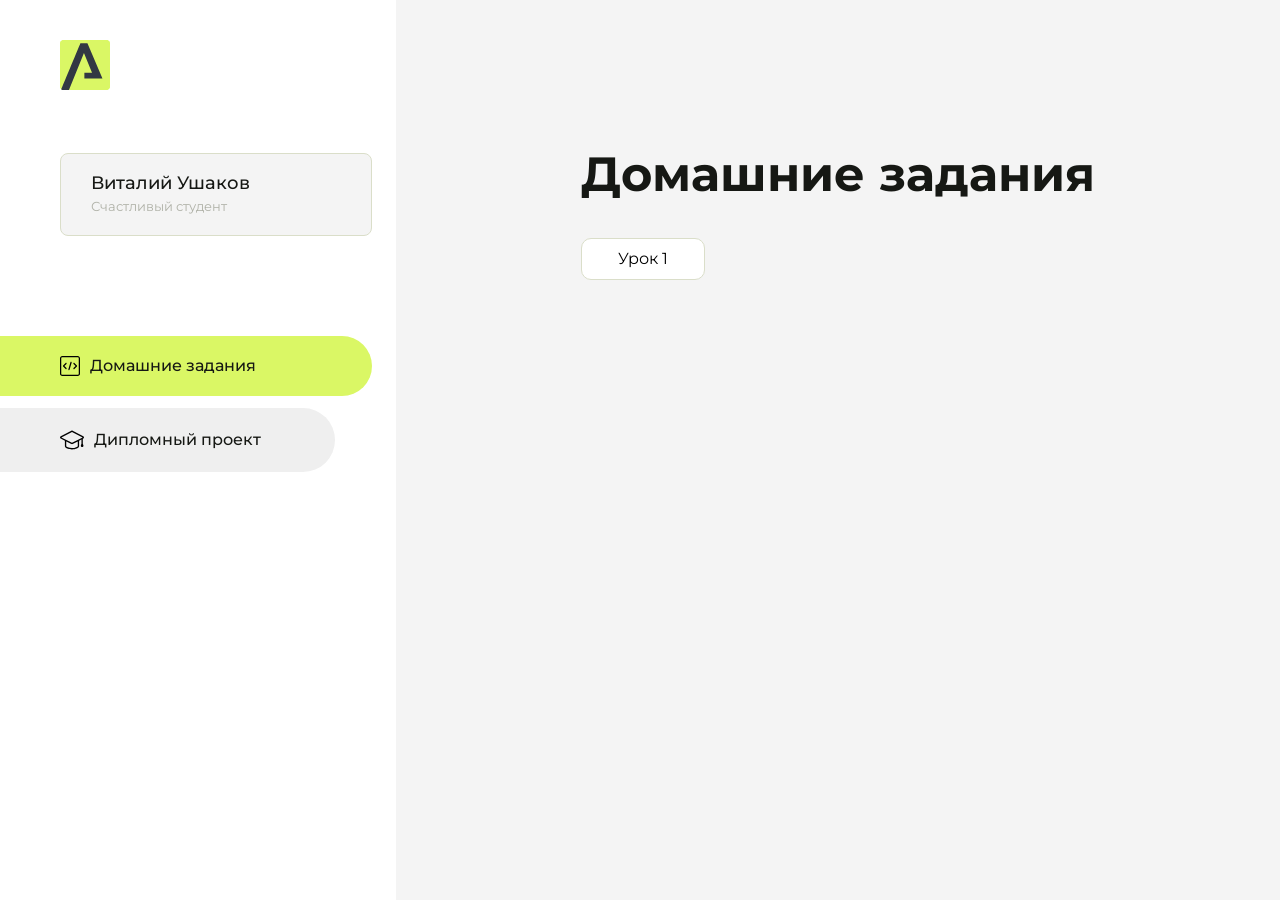
==== index.html @ 603c7155 "Add files via upload" ====
<!DOCTYPE html>
<html lang="en">
<head>
    <meta charset="UTF-8">
    <meta name="viewport" content="width=device-width, initial-scale=1.0">
    <title>Домашняя работа</title>
    <link rel="shortcut icon" href="src/logo.ico" type="image/x-icon">
    <link rel="preconnect" href="https://fonts.googleapis.com">
    <link rel="preconnect" href="https://fonts.gstatic.com" crossorigin>
    <link href="https://fonts.googleapis.com/css2?family=Montserrat:wght@400;500;700&family=Rubik:wght@500&display=swap"
          rel="stylesheet">
    <link rel="stylesheet" href="src/style.css">
</head>
<body id="body">
<div class="overlay" id="overlay"></div>
<div class="layout">
    <div class="burger" id="burger">
        <svg viewBox="0 0 24 24" fill="none" xmlns="http://www.w3.org/2000/svg">
            <g id="SVGRepo_bgCarrier" stroke-width="0"></g>
            <g id="SVGRepo_tracerCarrier" stroke-linecap="round" stroke-linejoin="round"></g>
            <g id="SVGRepo_iconCarrier">
                <path d="M4 18L20 18" stroke="#DAF765" stroke-width="2" stroke-linecap="round"></path>
                <path d="M4 12L20 12" stroke="#DAF765" stroke-width="2" stroke-linecap="round"></path>
                <path d="M4 6L20 6" stroke="#DAF765" stroke-width="2" stroke-linecap="round"></path>
            </g>
        </svg>
    </div>
    <aside class="sidebar" id="sidebar">
        <div class="sidebar__inner">
            <div class="logo">
                <svg width="50" height="50" viewBox="0 0 50 50" fill="none" xmlns="http://www.w3.org/2000/svg">
                    <g clip-path="url(#clip0_513_74730)">
                        <path d="M46.17 -0.257004H3.83C1.57281 -0.257004 -0.257 1.57281 -0.257 3.83V46.17C-0.257 48.4272 1.57281 50.257 3.83 50.257H46.17C48.4272 50.257 50.257 48.4272 50.257 46.17V3.83C50.257 1.57281 48.4272 -0.257004 46.17 -0.257004Z"
                              fill="#DAF765"/>
                        <path d="M24.375 38.4H42.461L27.441 3.1585H20.4355C20.4355 3.1585 6.7895 35.881 1.1945 49.294C2.015 50.0275 3.0945 50.257 3.6945 50.257H8.8445L23.954 13.07L32.0465 32.8285H24.375V38.4Z"
                              fill="#323843"/>
                    </g>
                    <defs>
                        <clipPath id="clip0_513_74730">
                            <rect width="50" height="50" fill="white"/>
                        </clipPath>
                    </defs>
                </svg>
            </div>
            <div class="sidebar__user">
                <div class="sidebar__name">Виталий Ушаков</div>
                <div class="sidebar__text">Счастливый студент</div>
            </div>
            <div class="sidebar__tabs">
                <div class="sidebar__item">
                    <button class="sidebar__button active" id="tasks">
                        <svg xmlns="http://www.w3.org/2000/svg" width="20" height="20" viewBox="0 0 20 20" fill="none">
                            <g clip-path="url(#clip0_704_74543)">
                                <path d="M17.7083 20H2.29167C1.0275 20 0 18.9725 0 17.7083V2.29167C0 1.0275 1.0275 0 2.29167 0H17.7083C18.9725 0 20 1.0275 20 2.29167V17.7083C20 18.9725 18.9725 20 17.7083 20ZM2.29167 1.25C1.7175 1.25 1.25 1.7175 1.25 2.29167V17.7083C1.25 18.2825 1.7175 18.75 2.29167 18.75H17.7083C18.2825 18.75 18.75 18.2825 18.75 17.7083V2.29167C18.75 1.7175 18.2825 1.25 17.7083 1.25H2.29167Z"
                                      fill="black"/>
                                <path d="M6.04167 13.125C5.88167 13.125 5.72167 13.0642 5.6 12.9417L3.1 10.4417C2.85583 10.1975 2.85583 9.80167 3.1 9.5575L5.6 7.0575C5.84417 6.81333 6.24 6.81333 6.48417 7.0575C6.72833 7.30167 6.72833 7.6975 6.48417 7.94167L4.42583 10L6.48417 12.0583C6.72833 12.3025 6.72833 12.6983 6.48417 12.9425C6.36167 13.0642 6.20167 13.125 6.04167 13.125Z"
                                      fill="black"/>
                                <path d="M8.95833 14.1667C8.9 14.1667 8.84 14.1583 8.78167 14.1417C8.45083 14.0442 8.26083 13.6967 8.35833 13.3658L10.4417 6.28251C10.5392 5.95084 10.8892 5.76417 11.2175 5.85917C11.5483 5.95667 11.7383 6.30417 11.6408 6.63501L9.5575 13.7183C9.47833 13.9908 9.22833 14.1667 8.95833 14.1667Z"
                                      fill="black"/>
                                <path d="M13.9583 13.125C13.7983 13.125 13.6383 13.0642 13.5167 12.9417C13.2725 12.6975 13.2725 12.3017 13.5167 12.0575L15.575 9.99916L13.5167 7.94083C13.2725 7.69666 13.2725 7.30083 13.5167 7.05666C13.7608 6.81249 14.1567 6.81249 14.4008 7.05666L16.9008 9.55666C17.145 9.80083 17.145 10.1967 16.9008 10.4408L14.4008 12.9408C14.2783 13.0642 14.1183 13.125 13.9583 13.125Z"
                                      fill="black"/>
                            </g>
                            <defs>
                                <clipPath id="clip0_704_74543">
                                    <rect width="20" height="20" fill="white"/>
                                </clipPath>
                            </defs>
                        </svg>
                        <span>Домашние задания</span></button>
                </div>
                <div class="sidebar__item">
                    <button class="sidebar__button" id="diplom">
                        <svg xmlns="http://www.w3.org/2000/svg" width="24" height="24" viewBox="0 0 24 24" fill="none">
                            <g clip-path="url(#clip0_704_74553)">
                                <path d="M23.2628 10.5971C23.7176 10.365 24 9.90375 24 9.39337C24 8.883 23.7176 8.42175 23.2628 8.18962L12.6135 2.75362C12.2291 2.55824 11.7705 2.55787 11.3854 2.75399L0.736875 8.19C0.282375 8.42175 0 8.883 0 9.39337C0 9.90375 0.282375 10.365 0.736875 10.5971L4.89038 12.7177V18.2074C4.89038 19.8154 8.412 21.393 12 21.393C15.5884 21.393 19.1096 19.815 19.1096 18.2074V12.7174L21.4609 11.517V15.8017L20.901 17.2305C20.7409 17.6389 20.7934 18.0994 21.0405 18.4616C21.2876 18.8246 21.6979 19.041 22.1366 19.041C22.5754 19.041 22.9852 18.8246 23.2324 18.462C23.4795 18.099 23.532 17.6385 23.3719 17.2301L22.8124 15.8021V10.827L23.2628 10.5971ZM17.7623 18.1721C17.6198 18.6375 15.3491 20.0419 12 20.0419C8.65088 20.0419 6.38025 18.6375 6.2415 18.2074V12.3037L6.23887 12.3019C6.23812 12.057 6.1065 11.8207 5.87325 11.7019L1.3515 9.39337L12 3.95737L22.6489 9.39337L12 14.8294L5.87325 11.7019C5.54063 11.5331 4.6695 11.6674 4.5 12C4.33012 12.3322 4.55813 12.5479 4.89038 12.7177L11.3857 16.0331C11.5781 16.1314 11.7889 16.1805 12 16.1805C12.2107 16.1805 12.4222 16.1314 12.6146 16.0331L17.7593 13.407L17.7623 18.1721Z"
                                      fill="black"/>
                            </g>
                            <defs>
                                <clipPath id="clip0_704_74553">
                                    <rect width="24" height="24" fill="white"/>
                                </clipPath>
                            </defs>
                        </svg>
                        <span>Дипломный проект</span></button>
                </div>
            </div>
        </div>

    </aside>
    <div class="content">
        <div class="container">
            <div class="content__block" id="tasksBlock">
                <div class="content__title">Домашние задания</div>
                <ul class="content__list">
                    <li class="content__list-item">
                        <a href="lesson1/index.html">Урок 1</a>
                    </li>
                </ul>
            </div>
            <div class="content__block hidden" id="diplomBlock">
                <div class="content__title">Дипломный проект</div>
                <div class="content__list-diplom">
                    <a href="ПАПКА-С-НОМЕРОМ-УРОКА">Ссылка на ДЗ</a>
                </div>
                <div class="content__decor">
                    <div class="content__decor-text">Давай проверим, чему ты научился!</div>
                    <div class="content__decor-img">
                        <img src="src/decor.png" alt="decor">
                    </div>
                </div>
            </div>
        </div>
    </div>
</div>
<script src="src/index.js"></script>
</body>
</html>
---- src/style.css ----
*{padding: 0;margin: 0;border: 0;}
*,*:before,*:after{-webkit-box-sizing: border-box;box-sizing: border-box;}
:focus,:active{outline: none;}
a:focus,a:active{outline: none;}
nav,footer,header,aside{display: block;}
html,body{
    height:100%;width:100%;
    font-size:100%;line-height:1;-ms-text-size-adjust:100%;-moz-text-size-adjust:100%;-webkit-text-size-adjust:100%;}
input,button,textarea{font-family:inherit;}
input::-ms-clear{display: none;}
button{cursor: pointer;}
button::-moz-focus-inner{padding:0;border:0;}
a,a:visited{text-decoration: none;}
a:hover{text-decoration: none;}
ul li{list-style: none;}
img{vertical-align: top;}
h1,h2,h3,h4,h5,h6{font-size:inherit;font-weight: inherit;}
a{color:inherit;}



body {
    font-family: "Montserrat",SansSerif;
    color: black;
}

body.overflow {
    overflow: hidden;
}



.layout {
    display: -webkit-box;
    display: -ms-flexbox;
    display: flex;
    min-height: 100vh;
}

.sidebar {
    padding: 40px 24px 40px 0;
    -ms-flex-negative: 0;
    flex-shrink: 0;
    background-color: white;
}



.content {
    -webkit-box-flex: 1;
    -ms-flex-positive: 1;
    flex-grow: 1;
    background-color: #F4F4F4;
}

.container {
    display: -webkit-box;
    display: -ms-flexbox;
    display: flex;
    -webkit-box-orient: vertical;
    -webkit-box-direction: normal;
    -ms-flex-direction: column;
    flex-direction: column;
    -webkit-box-pack: center;
    -ms-flex-pack: center;
    justify-content: center;
    -webkit-box-align: center;
    -ms-flex-align: center;
    align-items: center;
    padding: 150px 60px 80px 60px;
}


.logo {
    margin-left: 60px;
    margin-bottom: 60px;
}

.sidebar__user {
    background-color: #F4F4F4;
    padding: 20px 30px;
    margin-left: 60px;
    margin-bottom: 100px;
    border-radius: 8px;
    border: 1px solid #DADEC9;
}

.sidebar__name {
    color:#161814;
    font-size: 18px;
    font-weight: 500;
    margin-bottom: 6px;
}

.sidebar__text {
    color: #AFB1A7;
    font-size: 13px;
    font-weight: 400;
    line-height: 130%; /* 16.9px */
}

.sidebar__item {
    width: 372px;
}

.sidebar__button {
    display: -webkit-box;
    display: -ms-flexbox;
    display: flex;
    -webkit-box-align: center;
    -ms-flex-align: center;
    align-items: center;
    gap: 10px;
    padding: 20px 60px;
    margin-bottom: 12px;
    border-radius: 0px 100px 100px 0px;
    -webkit-transition: all .5s;
    -o-transition: all .5s;
    transition: all .5s;
    cursor: pointer;
    width: 90%;
    color:#161814;
    font-size: 16px;
    font-weight: 500;
}

.sidebar__button.active , .sidebar__button:hover {
    width: 100%;
    background-color: #DAF765;
}


.content__title {
    color: #161814;
    font-size: 48px;
    font-weight: 700;
    margin-bottom: 40px;
}

.content__list {
    display: -webkit-box;
    display: -ms-flexbox;
    display: flex;
    -webkit-box-align: center;
    -ms-flex-align: center;
    align-items: center;
    -ms-flex-wrap: wrap;
    flex-wrap: wrap;
    gap: 20px;
}



.content__list-item  {
    cursor: pointer;
    padding: 12px 18px;
    background-color: #fff;
    border-radius: 10px;
    border: 1px solid #DADEC9;
    -webkit-transition: all .3s;
    -o-transition: all .3s;
    transition: all .3s;
}

.content__list-item:hover,.content__list-diplom:hover {
    background-color: #AFB1A7;
}

li a {
    padding: 12px 18px;

}


.content__list-diplom {
    -webkit-transition: all .3s;
    -o-transition: all .3s;
    transition: all .3s;
    display: inline-block;
    padding: 12px 18px;
    background-color: #fff;
    border-radius: 10px;
    border: 1px solid #DADEC9;
}

.content__decor {
    display: -webkit-box;
    display: -ms-flexbox;
    display: flex;
    -webkit-box-align: center;
    -ms-flex-align: center;
    align-items: center;
}

.content__decor-text {
    color:#BEDD44;
    font-size: 36px;
    font-weight: 700;
    line-height: 110%; /* 39.6px */
}

.content__block {
    max-width: 1200px;
}

.content__block.hidden {
    display: none;
}

.content__decor-img img{
    width: 100%;
}

.burger {
    display: none;
    padding: 5px;
    position: fixed;
    top: 3%;
    right: 7%;
    width: 40px;
    height: 40px;
    background-color: #161814;
    border-radius: 50%;
    z-index: 10;
    border: 1px solid #DAF765;
}

@media (max-width: 768px) {
    .burger {
        display: block;
    }

    .sidebar {
        -webkit-transition: all .3s;
        -o-transition: all .3s;
        transition: all .3s;
        -webkit-transform: translateX(-100%);
        -ms-transform: translateX(-100%);
        transform: translateX(-100%);
        position: fixed;
        top: 0;
        left: 0;
        bottom: 0;
        z-index: 5;
    }

    .sidebar.show {
        -webkit-transform: translateX(0%);
        -ms-transform: translateX(0%);
        transform: translateX(0%);
    }

    .overlay {
        opacity: 0;
        pointer-events: none;
        -webkit-transition: all .3s;
        -o-transition: all .3s;
        transition: all .3s;
        position: absolute;
        top: 0;
        right: 0;
        left: 0;
        bottom: 0;
        z-index: 3;
        background-color: #000000e0;
    }

    .overlay.show {
        opacity: 1;
        pointer-events: all;
    }

    .container {
        padding: 40px 20px;
        min-height: 100%;
    }

    .content__decor {
        margin-top: 20px;
        -webkit-box-orient: vertical;
        -webkit-box-direction: normal;
        -ms-flex-direction: column;
        flex-direction: column;
    }
}

@media (max-width: 400px) {
    .sidebar__user {
        margin-left: 0;
    }
}
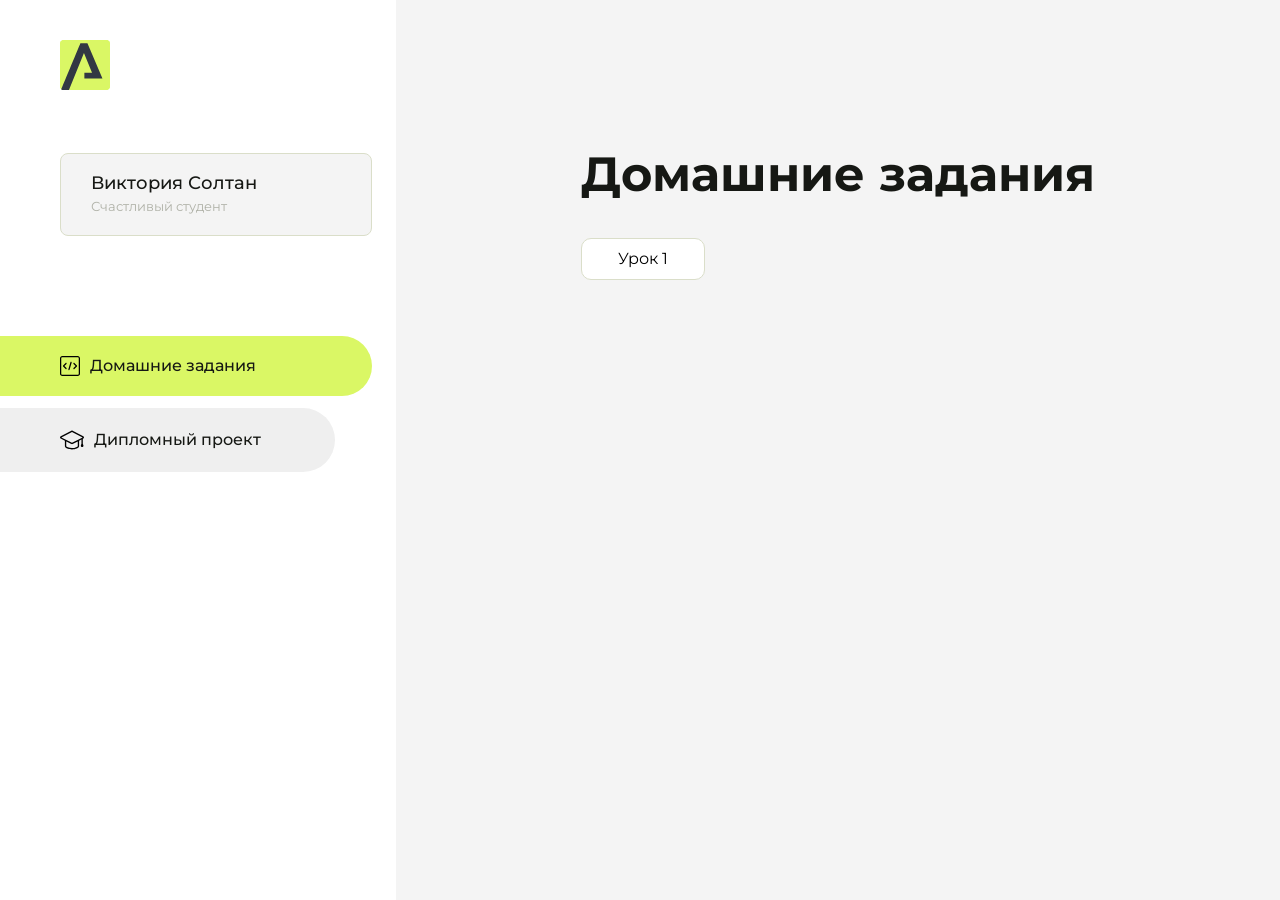
==== commit c905a2bc: "Modify user details and correct HTML in index.html Updated sidebar user information and fixed HTML s" ====
--- a/index.html
+++ b/index.html
@@ -43,7 +43,7 @@
                 </svg>
             </div>
             <div class="sidebar__user">
-                <div class="sidebar__name">Виталий Ушаков</div>
+                <div class="sidebar__name">Виктория Солтан</div>
                 <div class="sidebar__text">Счастливый студент</div>
             </div>
             <div class="sidebar__tabs">
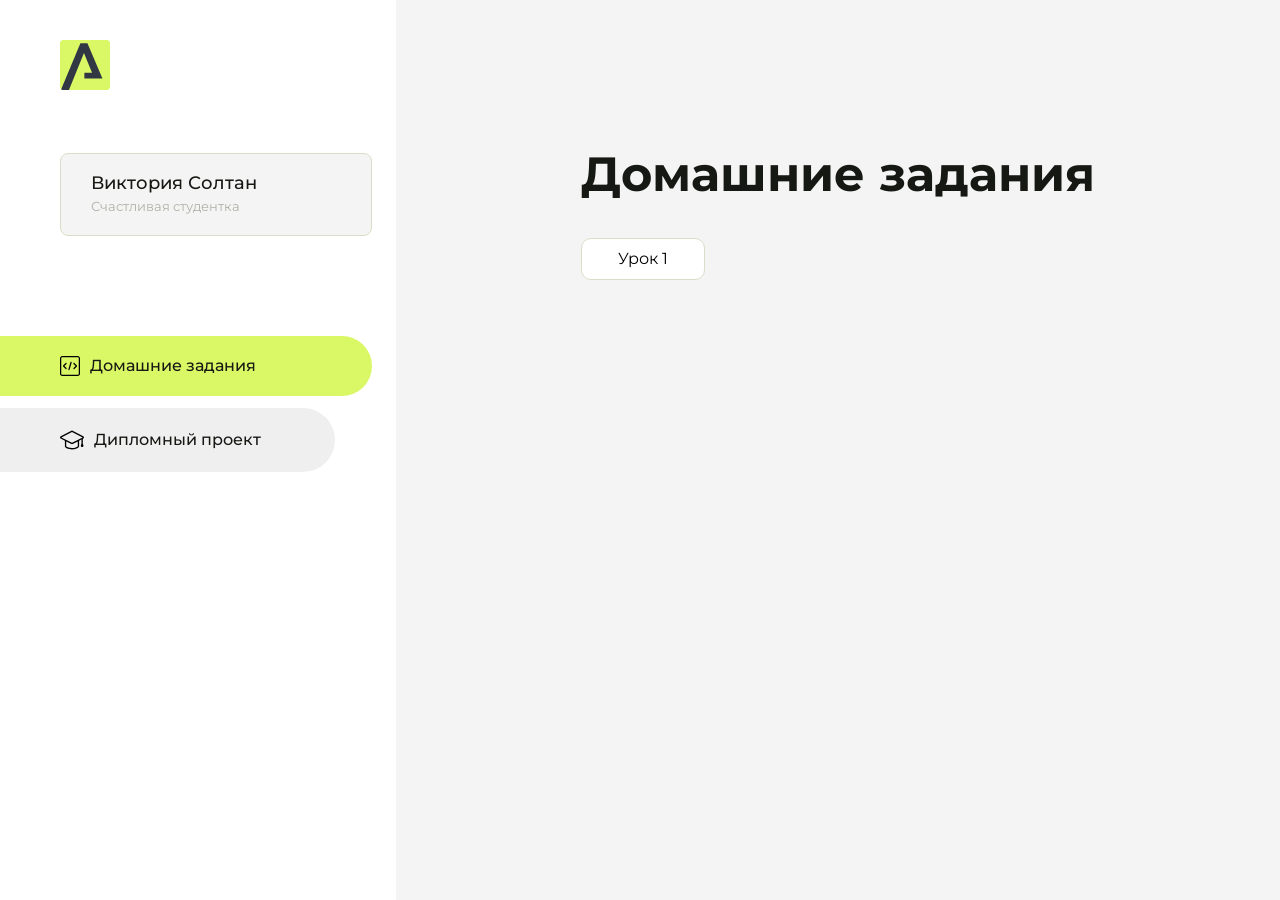
==== commit e5f99289: "Fix lesson links in index.html Updated links in the content section for lesson navigation." ====
--- a/index.html
+++ b/index.html
@@ -44,7 +44,7 @@
             </div>
             <div class="sidebar__user">
                 <div class="sidebar__name">Виктория Солтан</div>
-                <div class="sidebar__text">Счастливый студент</div>
+                <div class="sidebar__text">Счастливая студентка</div>
             </div>
             <div class="sidebar__tabs">
                 <div class="sidebar__item">
@@ -93,7 +93,7 @@
                 <div class="content__title">Домашние задания</div>
                 <ul class="content__list">
                     <li class="content__list-item">
-                        <a href="lesson1/index.html">Урок 1</a>
+                        <a href="hello-ar/index.html">Урок 1</a>
                     </li>
                 </ul>
             </div>
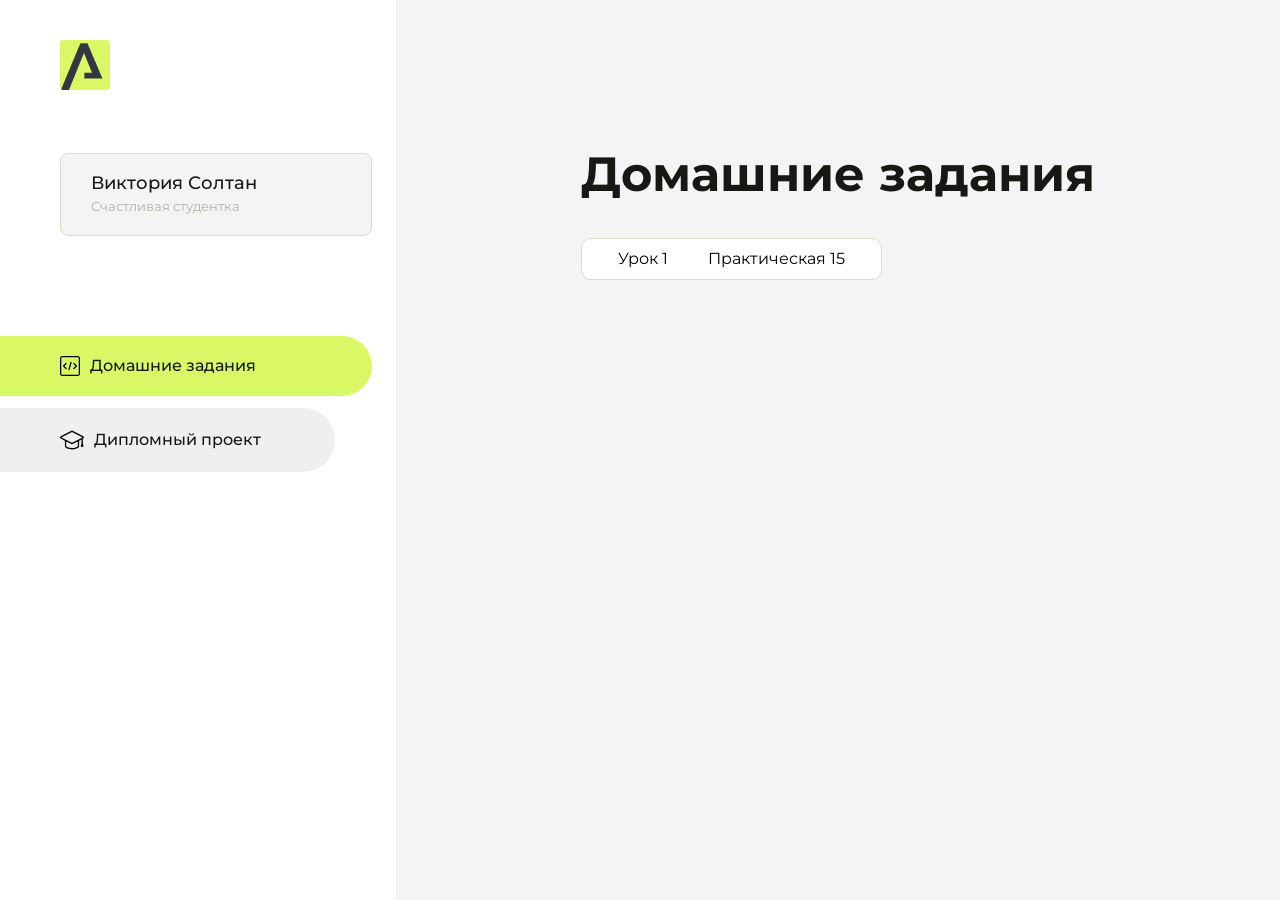
==== commit 8d727f59: "Update index.html" ====
--- a/index.html
+++ b/index.html
@@ -94,6 +94,7 @@
                 <ul class="content__list">
                     <li class="content__list-item">
                         <a href="hello-ar/index.html">Урок 1</a>
+                        <a href="статья/index.html">Практическая 15</a>
                     </li>
                 </ul>
             </div>
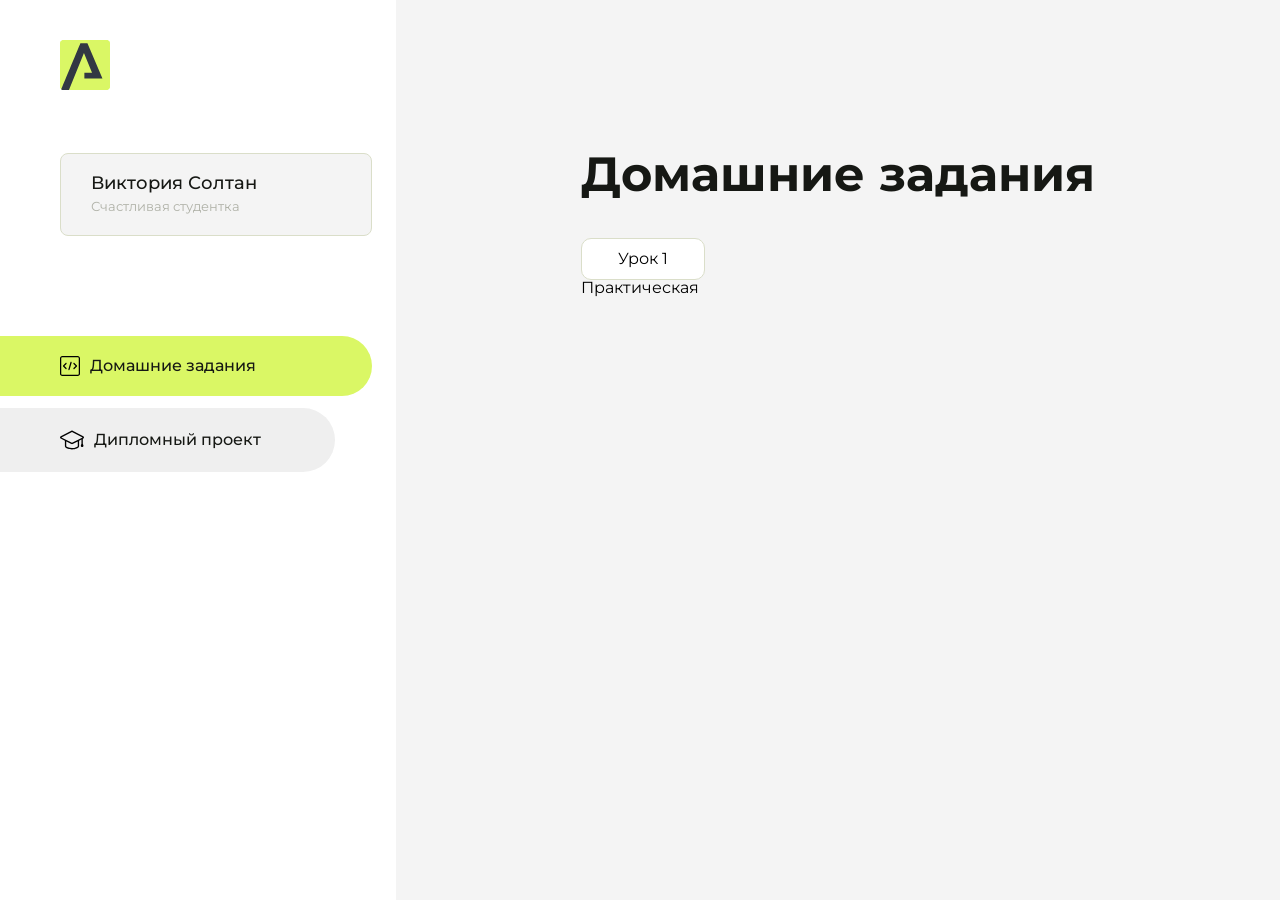
==== commit ff4549b2: "Update index.html" ====
--- a/index.html
+++ b/index.html
@@ -94,8 +94,10 @@
                 <ul class="content__list">
                     <li class="content__list-item">
                         <a href="hello-ar/index.html">Урок 1</a>
-                        <a href="статья/index.html">Практическая 15</a>
                     </li>
+                </ul>
+                 <a href="статья/index.html">Практическая</a>
+                 </li>
                 </ul>
             </div>
             <div class="content__block hidden" id="diplomBlock">
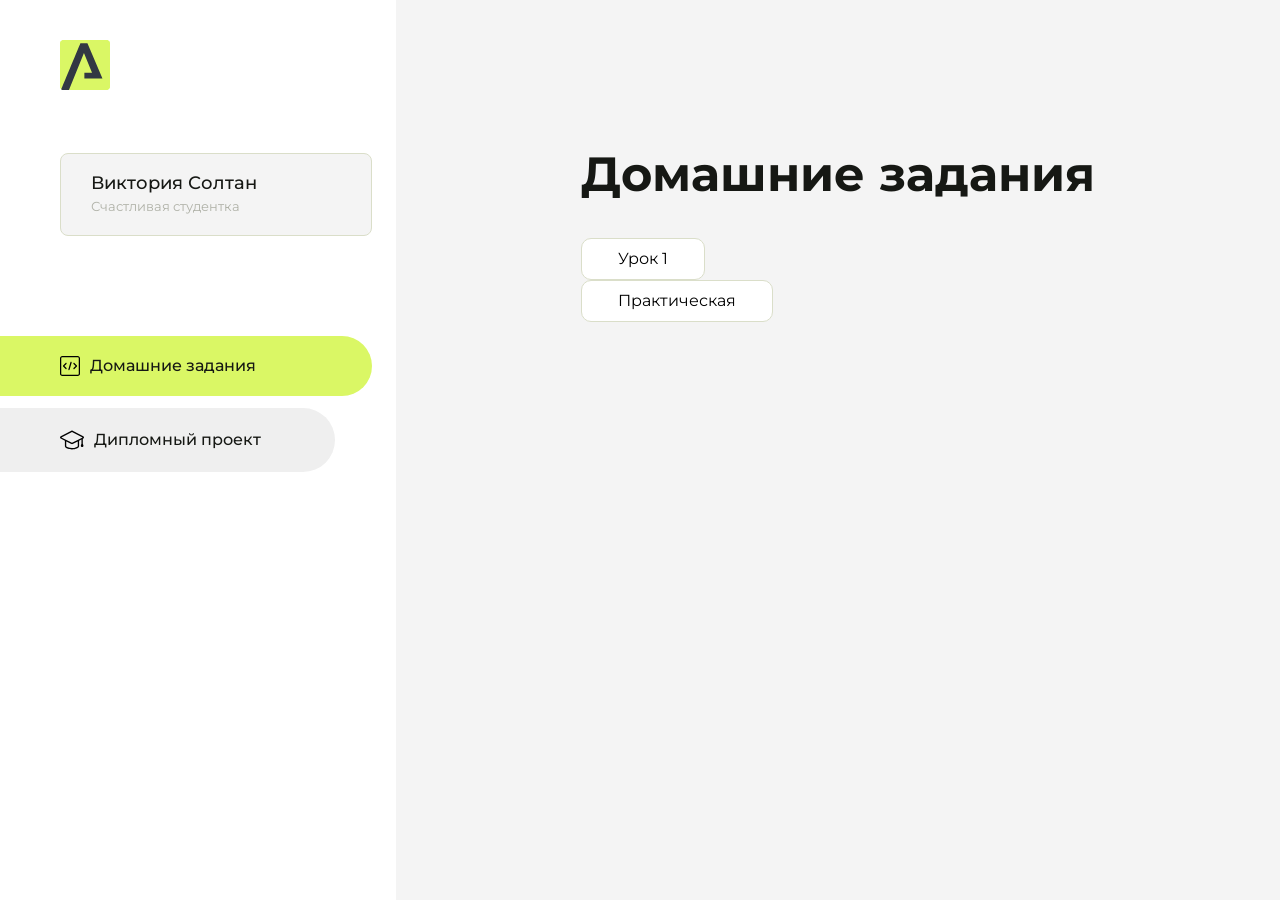
==== commit 0ac6d304: "Correct HTML structure and update links Fixed HTML structure and ensured proper nesting of elements." ====
--- a/index.html
+++ b/index.html
@@ -96,6 +96,8 @@
                         <a href="hello-ar/index.html">Урок 1</a>
                     </li>
                 </ul>
+                <ul class="content__list">
+                    <li class="content__list-item">
                  <a href="статья/index.html">Практическая</a>
                  </li>
                 </ul>
